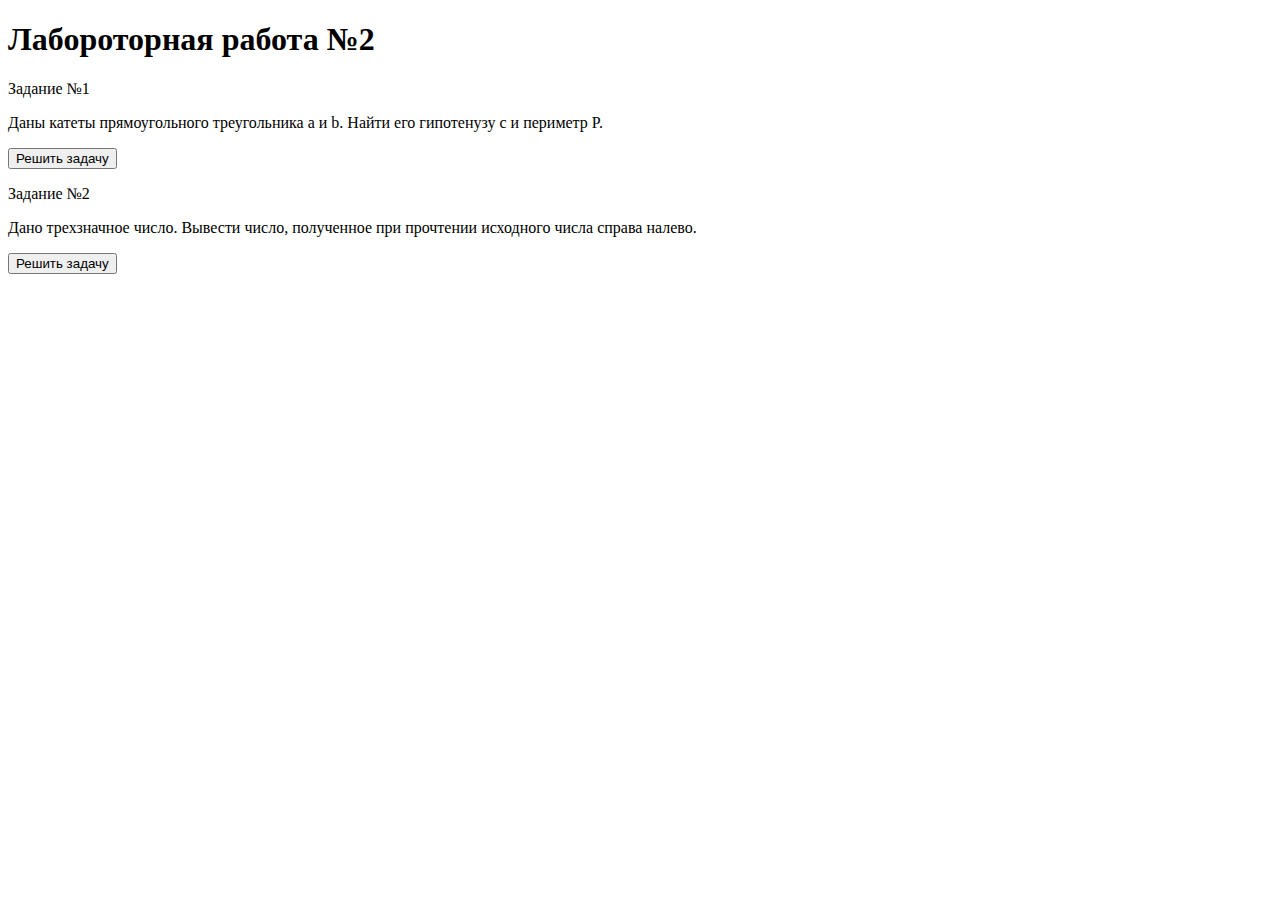
==== index.html @ f4848c88 "." ====
<!DOCTYPE html>
<link rel="stylesheet" href="style.css" lang="ru">

<head>
    <meta charset="UTF-8">
    <h1>Лабороторная работа №2</h1>

</head>

<body>
    <div class="rectangle">
        <p class="lab">Задание №1</p>
        <p class="lab">Даны катеты прямоугольного треугольника a и b. Найти его гипотенузу c и периметр P.</p>
        <button class="button" type="button" id="first_buttom" onclick="first_quest()">Решить задачу</button>
        <script>
            function first_quest() {
                document.getElementById("first_buttom").
                    onclick = function () {
                        let a = prompt("Введите первый катет.");
                        let int_a = Number(a);                                                               // Переводим строку в число
                        if (isNaN(int_a) == true) return alert("Вы ввели не число, повторите попытку.");     // Отмена при вводе не числа
                        if (a == null) return alert("Перехотел решать?");                                    // Сброс при отмене ввода
                        var b = prompt("Введите второй катет.");
                        let int_b = Number(b);                                                               // Переводим строку в число
                        if (isNaN(int_b) == true) return alert("Вы ввели не число, повторите попытку.");     // Отмена при вводе не числа
                        if (b == null) return alert("Мы же почти закончили...");                             // Сброс при отмене ввода
                        let gip = Math.sqrt(Math.pow(int_a, 2) + Math.pow(int_b, 2))                         // Вычисляем корень из квадратов введеных катетов
                        let P = gip + int_a + int_b                                                          // Сумма всех катетов
                        alert("Гипотенуза = " + gip + ";" + " Периметр = " + P)                              // Вывод
                    }
            }
        </script>
    </div>
    <div class="rectangle">
        <p class="lab">Задание №2</p>
        <p class="lab">Дано трехзначное число. Вывести число, полученное при прочтении исходного числа справа налево.
        </p>
        <button class="button" type="button" id="two_quest" onclick="two_quest()">Решить задачу</button>
        <script>
            function two_quest() {
                document.getElementById("two_quest").
                    onclick = function () {
                        let number = prompt("Введите число, которое будем разворачивать.");
                        if (number == null) return alert("Тебе правда стоит ввести число.");                        // Сброс при отмене ввода
                        if (isNaN(number) == true) return alert("Число! ЧИСЛО!!!");                                 // Отмена при вводе не числа
                        if ((number > 999) || (number < -999)) return alert("Трёхзначное для кого написано?");      // Отмена при вводе не трёхзначного числа
                        function reversedNumber(number) {
                            return ((number.split('').reverse().join('')))                                          // Разбитие числа на массив символов, разворот и обратный сбор
                        }
                        alert(reversedNumber(number));                                                              // Вывод
                        console.log("Исходное число " + number)
                        console.log("Развёрнутое число " + reversedNumber(number))
                    }
            }
        </script>
    </div>
</body>
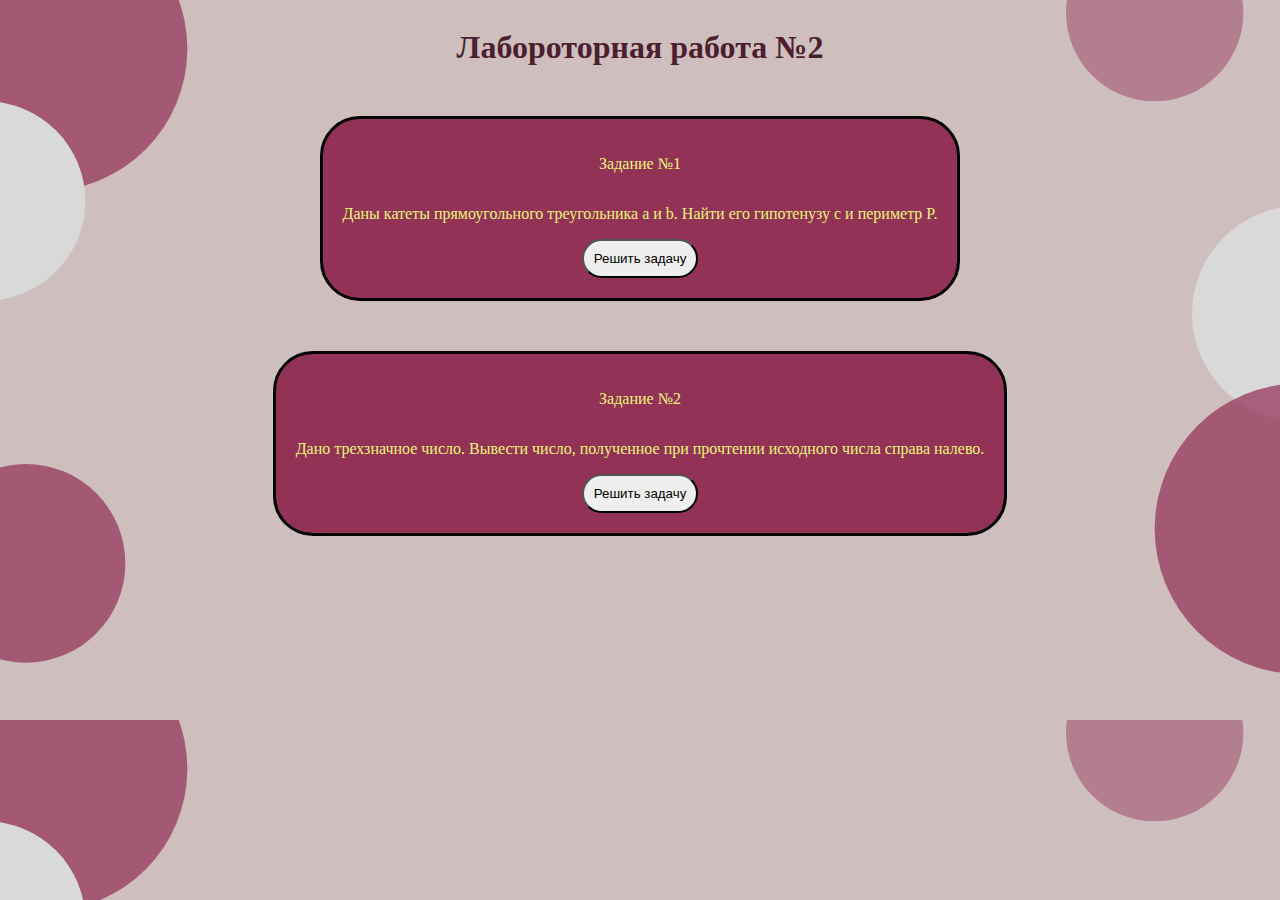
==== commit 649ed4da: "." ====
--- a/index.html
+++ b/index.html
@@ -12,46 +12,13 @@
         <p class="lab">Задание №1</p>
         <p class="lab">Даны катеты прямоугольного треугольника a и b. Найти его гипотенузу c и периметр P.</p>
         <button class="button" type="button" id="first_buttom" onclick="first_quest()">Решить задачу</button>
-        <script>
-            function first_quest() {
-                document.getElementById("first_buttom").
-                    onclick = function () {
-                        let a = prompt("Введите первый катет.");
-                        let int_a = Number(a);                                                               // Переводим строку в число
-                        if (isNaN(int_a) == true) return alert("Вы ввели не число, повторите попытку.");     // Отмена при вводе не числа
-                        if (a == null) return alert("Перехотел решать?");                                    // Сброс при отмене ввода
-                        var b = prompt("Введите второй катет.");
-                        let int_b = Number(b);                                                               // Переводим строку в число
-                        if (isNaN(int_b) == true) return alert("Вы ввели не число, повторите попытку.");     // Отмена при вводе не числа
-                        if (b == null) return alert("Мы же почти закончили...");                             // Сброс при отмене ввода
-                        let gip = Math.sqrt(Math.pow(int_a, 2) + Math.pow(int_b, 2))                         // Вычисляем корень из квадратов введеных катетов
-                        let P = gip + int_a + int_b                                                          // Сумма всех катетов
-                        alert("Гипотенуза = " + gip + ";" + " Периметр = " + P)                              // Вывод
-                    }
-            }
-        </script>
+        <script src="js/script.js"></script>
     </div>
     <div class="rectangle">
         <p class="lab">Задание №2</p>
         <p class="lab">Дано трехзначное число. Вывести число, полученное при прочтении исходного числа справа налево.
         </p>
         <button class="button" type="button" id="two_quest" onclick="two_quest()">Решить задачу</button>
-        <script>
-            function two_quest() {
-                document.getElementById("two_quest").
-                    onclick = function () {
-                        let number = prompt("Введите число, которое будем разворачивать.");
-                        if (number == null) return alert("Тебе правда стоит ввести число.");                        // Сброс при отмене ввода
-                        if (isNaN(number) == true) return alert("Число! ЧИСЛО!!!");                                 // Отмена при вводе не числа
-                        if ((number > 999) || (number < -999)) return alert("Трёхзначное для кого написано?");      // Отмена при вводе не трёхзначного числа
-                        function reversedNumber(number) {
-                            return ((number.split('').reverse().join('')))                                          // Разбитие числа на массив символов, разворот и обратный сбор
-                        }
-                        alert(reversedNumber(number));                                                              // Вывод
-                        console.log("Исходное число " + number)
-                        console.log("Развёрнутое число " + reversedNumber(number))
-                    }
-            }
-        </script>
+        <script src="js/script.js"></script>
     </div>
 </body>--- a/style.css
+++ b/style.css
@@ -0,0 +1,37 @@
+html {
+    background-image: url(img/Slide\ 16_9\ -\ 1.svg);
+    background-size: cover;
+}
+
+body {
+    display: flex;
+    flex-direction: column;
+    align-items: center;
+}
+
+h1 {
+    margin-bottom: 50px;
+    color: #4C1F30;
+}
+
+.rectangle {
+    border: 3px solid;
+    margin: auto;
+    padding: 20px;
+    background-color: #933257;
+    display: flex;
+    flex-direction: column;
+    align-items: center;
+    margin-bottom: 50px;
+    border-radius: 40px 40px 40px 40px;
+}
+
+.lab {
+    color: #ECF479;
+}
+
+.button {
+    padding: 10px;
+    border-radius: 40px 40px 40px 40px;
+
+}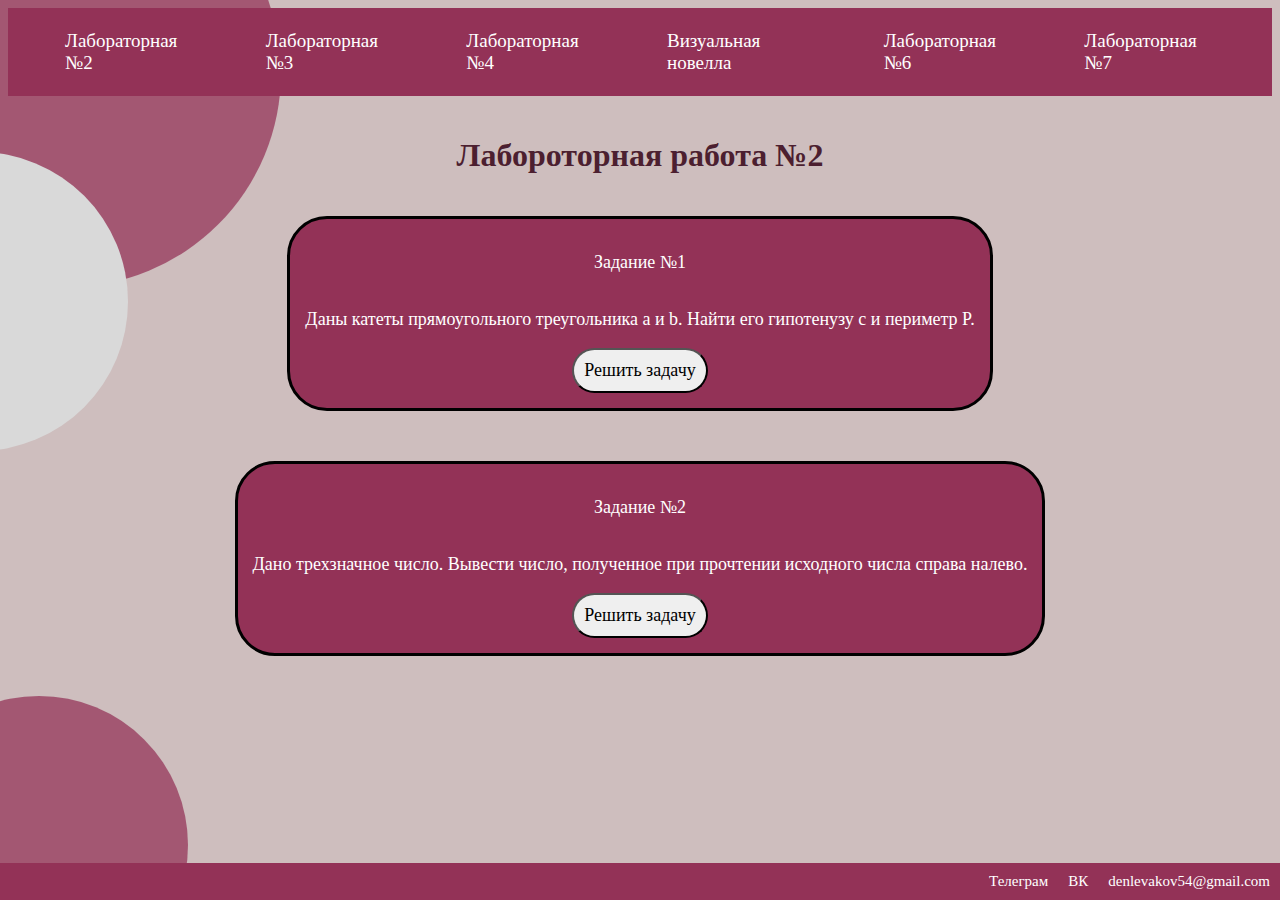
==== commit bdf0bda2: "7 лаб ОКОНЧИЛ (все плюхи в 6)" ====
--- a/index.html
+++ b/index.html
@@ -1,13 +1,37 @@
 <!DOCTYPE html>
-<link rel="stylesheet" href="style.css" lang="ru">
+<html lang="ru">
 
 <head>
+    <title>Laba 2 Levakov</title>
+    <link rel="stylesheet" href="style.css">
     <meta charset="UTF-8">
-    <h1>Лабороторная работа №2</h1>
-
+    <meta name="viewport" content="width=device-width, initial-scale=1.0">
 </head>
 
+<nav>
+    <div class="navigation">
+        <a href="index.html">Лабораторная №2</a>
+        <a href="Laboratory_three.html">Лабораторная №3</a>
+        <a href="Laboratory_four.html">Лабораторная №4</a>
+        <a href="Visual_novel.html">Визуальная новелла</a>
+        <a href="Laboratory_six.html">Лабораторная №6</a>
+        <a href="Laboratory_seven.html">Лабораторная №7</a>
+    </div>
+    <div class="burger">
+        <div onclick="Menu()"><img src="img/Burger.svg" class="logo"></div>
+        <ul class="menu" id="menu">
+            <a class="mobile_navigation" href="index.html">Лабораторная №2</a>
+            <a class="mobile_navigation" href="Laboratory_three.html">Лабораторная №3</a>
+            <a class="mobile_navigation" href="Laboratory_four.html">Лабораторная №4</a>
+            <a class="mobile_navigation" href="Visual_novel.html">Визуальная новелла</a>
+            <a class="mobile_navigation" href="Laboratory_six.html">Лабораторная №6</a>
+            <a class="mobile_navigation" href="Laboratory_seven.html">Лабораторная №7</a>
+        </ul>
+    </div>
+</nav>
+
 <body>
+    <h1>Лабороторная работа №2</h1>
     <div class="rectangle">
         <p class="lab">Задание №1</p>
         <p class="lab">Даны катеты прямоугольного треугольника a и b. Найти его гипотенузу c и периметр P.</p>
@@ -21,4 +45,12 @@
         <button class="button" type="button" id="two_quest" onclick="two_quest()">Решить задачу</button>
         <script src="js/script.js"></script>
     </div>
-</body>+</body>
+
+<footer>
+    <div class="rectangle_bot">
+        <a class="bot_text">denlevakov54@gmail.com</a>
+        <a class="bot_text" href="https://vk.com/bladefuryjuggernaut">ВК</a>
+        <a class="bot_text" href="https://web.telegram.org/k/#@Denqik">Телеграм</a>
+    </div>
+</footer>--- a/style.css
+++ b/style.css
@@ -1,37 +1,403 @@
-html {
+@font-face {
+    font-family: Monstserrat;
+    src: url(fonts/MontserratAlternates-Regular.ttf);
+}
+
+body {
+    display: flex;
+    flex-direction: column;
+    align-items: center;
     background-image: url(img/Slide\ 16_9\ -\ 1.svg);
-    background-size: cover;
-}
-
-body {
-    display: flex;
-    flex-direction: column;
-    align-items: center;
+}
+
+.body_novel {
+    display: flex;
+    flex-direction: column;
+    align-items: center;
+    background-color: #000000;
+    background-image: none;
+    background-size: auto;
+}
+
+
+nav {
+    width: 100%;
+}
+
+.burger {
+    display: none;
+}
+
+.menu {
+    display: none;
 }
 
 h1 {
+    padding: 20px;
+    color: #4C1F30;
+    font-family: Monstserrat;
+}
+
+.rectangle {
+    border: 3px solid;
+    margin: auto;
+    padding: 15px;
+    background-color: #933257;
+    display: flex;
+    flex-direction: column;
+    align-items: center;
     margin-bottom: 50px;
-    color: #4C1F30;
-}
-
-.rectangle {
+    border-radius: 40px 40px 40px 40px;
+}
+
+.rectangle_novel {
     border: 3px solid;
     margin: auto;
-    padding: 20px;
-    background-color: #933257;
-    display: flex;
-    flex-direction: column;
-    align-items: center;
+    padding: 15px;
+    background-color: #000000;
+    display: flex;
+    flex-direction: column;
     margin-bottom: 50px;
-    border-radius: 40px 40px 40px 40px;
+    border-color: #ffffff;
+    gap: 10px;
+    width: 1200px;
 }
 
 .lab {
-    color: #ECF479;
+    color: #ffffff;
+    font-size: 18px;
+    font-family: Monstserrat;
 }
 
 .button {
     padding: 10px;
     border-radius: 40px 40px 40px 40px;
-
+    font-family: Monstserrat;
+    font-size: 18px;
+}
+
+.button_2 {
+    padding: 10px;
+    border-radius: 40px 40px 40px 40px;
+    font-family: Monstserrat;
+    font-size: 18px;
+    display: none;
+}
+
+.Text_box_name {
+    color: #000000;
+    font-size: 18px;
+    font-family: Monstserrat;
+    display: none;
+}
+
+.Text_box {
+    display: block;
+}
+
+
+.Text_box_hp {
+    color: #19ff00;
+    font-size: 18px;
+    font-family: Monstserrat;
+}
+
+.top_bar_nivel {
+    display: flex;
+
+}
+
+.navigation {
+    display: flex;
+    padding: 22px;
+    font-size: 19px;
+    background-color: #933257;
+    justify-content: center;
+}
+
+.navigation_novel {
+    display: flex;
+    padding: 22px;
+    font-size: 25px;
+    background-color: #000000;
+    justify-content: center;
+}
+
+.task_result {
+    padding: 15px;
+    color: #ffffff;
+    font-size: 18px;
+}
+
+a {
+    text-decoration: none;
+    padding-left: 35px;
+    padding-right: 35px;
+    color: #ffffff;
+    font-family: Monstserrat;
+}
+
+form {
+    flex-direction: row;
+    align-items: center;
+    padding: 15px;
+    flex: 1;
+}
+
+.photo {
+    width: 100%;
+    height: auto;
+}
+
+input {
+    font-family: Monstserrat;
+}
+
+label {
+    padding-right: 5px;
+    padding-left: 5px;
+}
+
+footer {
+    background-color: #933257;
+    position: fixed;
+    left: 0;
+    bottom: 0;
+    width: 100%;
+}
+
+.rectangle_bot {
+    background-color: #933257;
+    display: flex;
+    align-items: center;
+    flex-direction: row-reverse;
+}
+
+.rectangle_bot_novel {
+    background-color: #000000;
+    display: flex;
+    align-items: center;
+    flex-direction: row-reverse;
+}
+
+
+.bot_text {
+    color: #ffffff;
+    font-size: 15px;
+    font-family: Monstserrat;
+    padding: 10px;
+}
+
+.img_novel {
+    width: 1200px;
+    height: 600px;
+    padding: 25px;
+}
+
+
+.search {
+    display: flex;
+    gap: 10px;
+    padding: 15px;
+    border: 3px solid;
+    background-color: #933257;
+}
+
+.drop_button {
+    display: none;
+    padding: 10px;
+    border-radius: 40px 40px 40px 40px;
+    font-family: Monstserrat;
+}
+
+.add_button {
+    padding: 10px;
+    border-radius: 40px 40px 40px 40px;
+    font-family: Monstserrat;
+    font-size: 18px;
+}
+
+.card_button {
+    padding: 10px;
+    border-radius: 40px 40px 40px 40px;
+    font-family: Monstserrat;
+    font-size: 18px;
+}
+
+.text_card {
+    color: #ffffff;
+    font-size: 18px;
+    font-family: Monstserrat;
+    text-align: center;
+}
+
+.card_sale {
+    display: flex;
+    gap: 70px;
+    flex-wrap: wrap;
+    justify-content: center;
+    padding-top: 50px;
+
+}
+
+.card_sale div {
+    border: 3px solid;
+    padding: 15px;
+    background-color: #933257;
+    flex: 1;
+    border-radius: 40px 40px 40px 40px;
+    text-align: center;
+    gap: 10px;
+    display: flex;
+    flex-direction: column;
+}
+
+.new_card_main {
+    display: none;
+}
+
+.new_card {
+    border: 3px solid;
+    padding: 15px;
+    background-color: #933257;
+    border-radius: 40px 40px 40px 40px;
+    text-align: center;
+    display: flex;
+    flex-direction: column;
+    align-items: center;
+    position: fixed;
+    top: 50%;
+    left: 50%;
+    transform: translate(-50%, -50%);
+    width: 50%;
+    gap: 10px;
+}
+
+.card_sale img {
+    border-radius: 8px;
+}
+
+.card_sale_fix {
+    padding-bottom: 50px;
+}
+
+.sum {
+    color: #000000;
+    font-size: 18px;
+    font-family: Monstserrat;
+    display: none;
+}
+
+.solo_card {
+    display: none;
+}
+
+.card_sale_solo {
+    padding: 100px;
+}
+
+
+.id_card {
+    display: none;
+}
+
+
+.card_sale_solo div {
+    border: 3px solid;
+    padding: 15px;
+    background-color: #933257;
+    border-radius: 40px 40px 40px 40px;
+    text-align: center;
+    display: flex;
+    flex-direction: column;
+    align-items: center;
+    position: fixed;
+    top: 50%;
+    left: 50%;
+    transform: translate(-50%, -50%);
+    width: 50%;
+    gap: 10px;
+}
+
+
+@media (max-width: 992px) {
+
+    .navigation {
+        display: none;
+    }
+
+    .navigation_novel {
+        display: none;
+    }
+
+
+    .mobile_navigation {
+        display: flex;
+        padding: 20px;
+        font-size: 25px;
+        border: 2px solid #933257;
+        background-color: #933257;
+    }
+
+    form {
+        padding: 10px;
+        flex: 1;
+    }
+
+    .mobile_fix {
+        display: flex;
+        flex-direction: column;
+    }
+
+    .active {
+        display: block;
+    }
+
+    .burger {
+        display: block;
+    }
+
+    .logo {
+        padding-right: 300px;
+    }
+
+    footer {
+        background-color: #933257;
+        position: fixed;
+        left: 0;
+        bottom: 0;
+        width: 100%;
+    }
+
+    .rectangle_bot {
+        background-color: #933257;
+        display: flex;
+        flex-direction: row-reverse;
+        align-items: center;
+    }
+
+    .rectangle_bot_novel {
+        display: flex;
+        flex-direction: row;
+        align-items: center;
+    }
+
+    .img_novel {
+        width: 400px;
+        height: 400px;
+        padding: 25px;
+    }
+
+    .rectangle_novel {
+        border: 3px solid;
+        margin: auto;
+        padding: 15px;
+        background-color: #000000;
+        display: flex;
+        flex-direction: column;
+        margin-bottom: 50px;
+        border-color: #ffffff;
+        gap: 10px;
+        width: auto;
+    }
 }